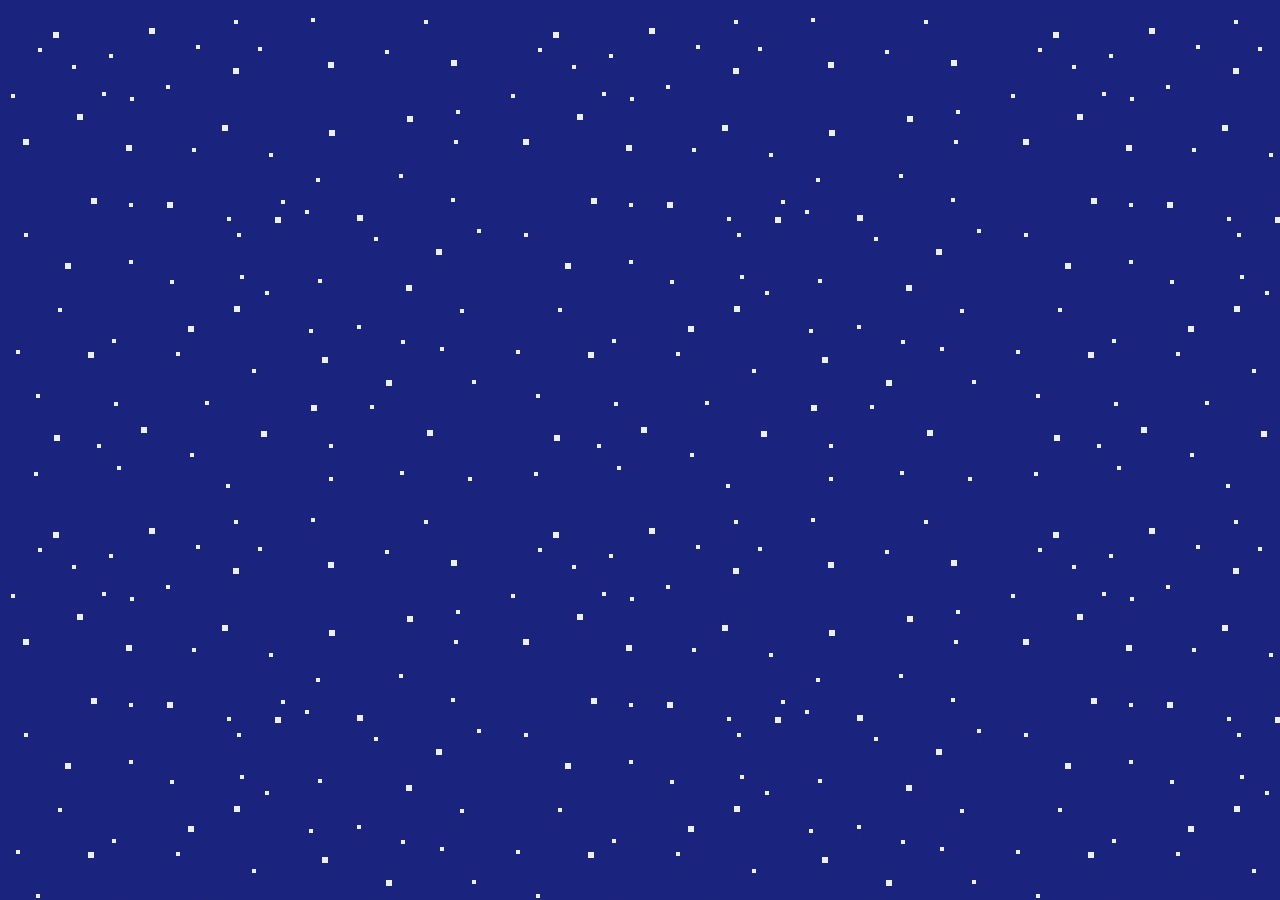
==== index.html @ a1c0380c "Update index.html" ====
<!DOCTYPE html>
<html>
  <head>
    <meta name="viewport" content="width=device-width, height=device-height, initial-scale=1, maximum-scale=1" />
    <title>space atack</title>
    <meta charset="UTF-8" />
  </head>
  <body>
    <script src="https://sdk.crazygames.com/crazygames-sdk-v2.js"></script>
    <script src="js/gameplay.js"></script>
  </body>
</html>
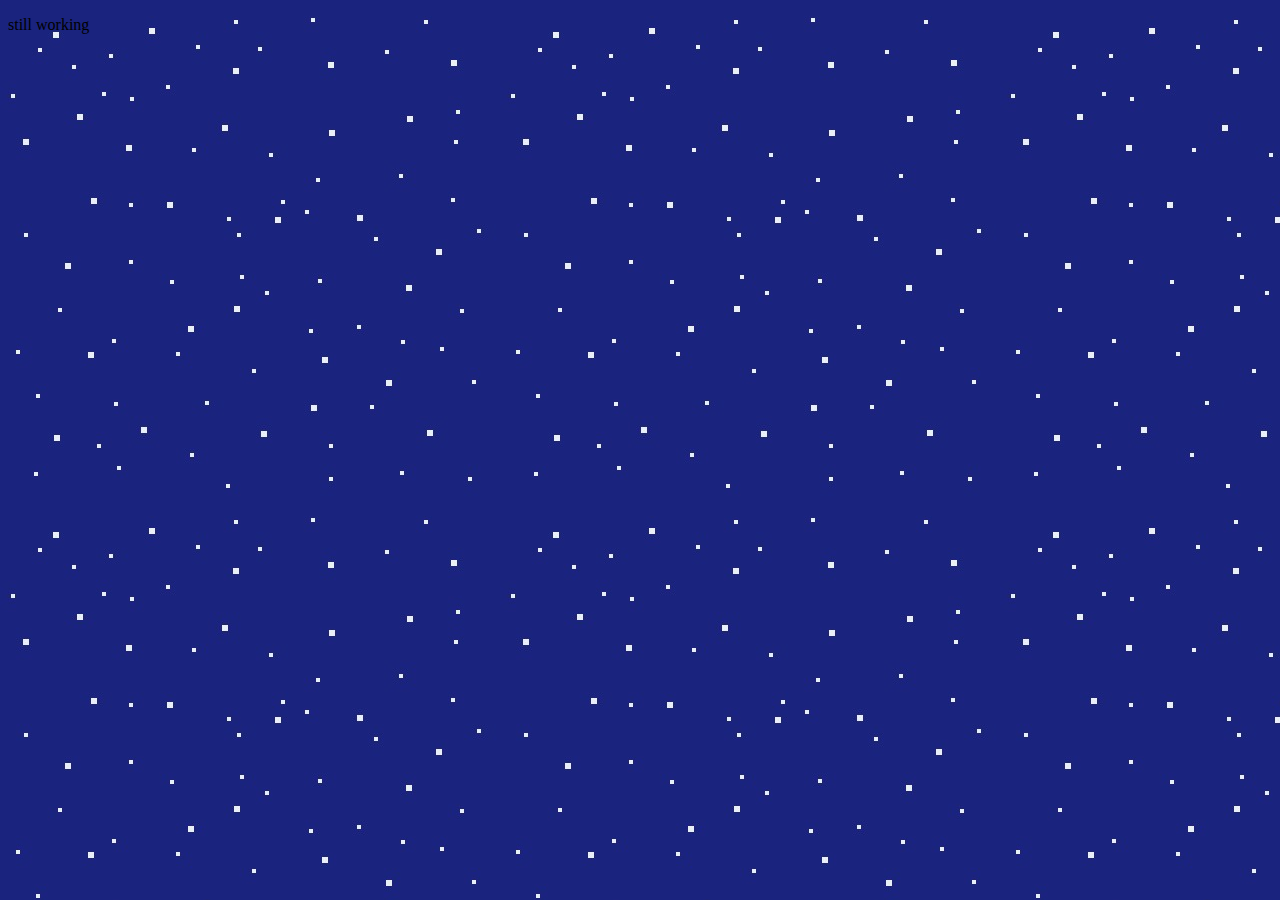
==== commit 2e5d40b9: "Update index.html" ====
--- a/index.html
+++ b/index.html
@@ -7,6 +7,7 @@
   </head>
   <body>
     <script src="https://sdk.crazygames.com/crazygames-sdk-v2.js"></script>
+    <p>still working</p>
     <script src="js/gameplay.js"></script>
   </body>
 </html>
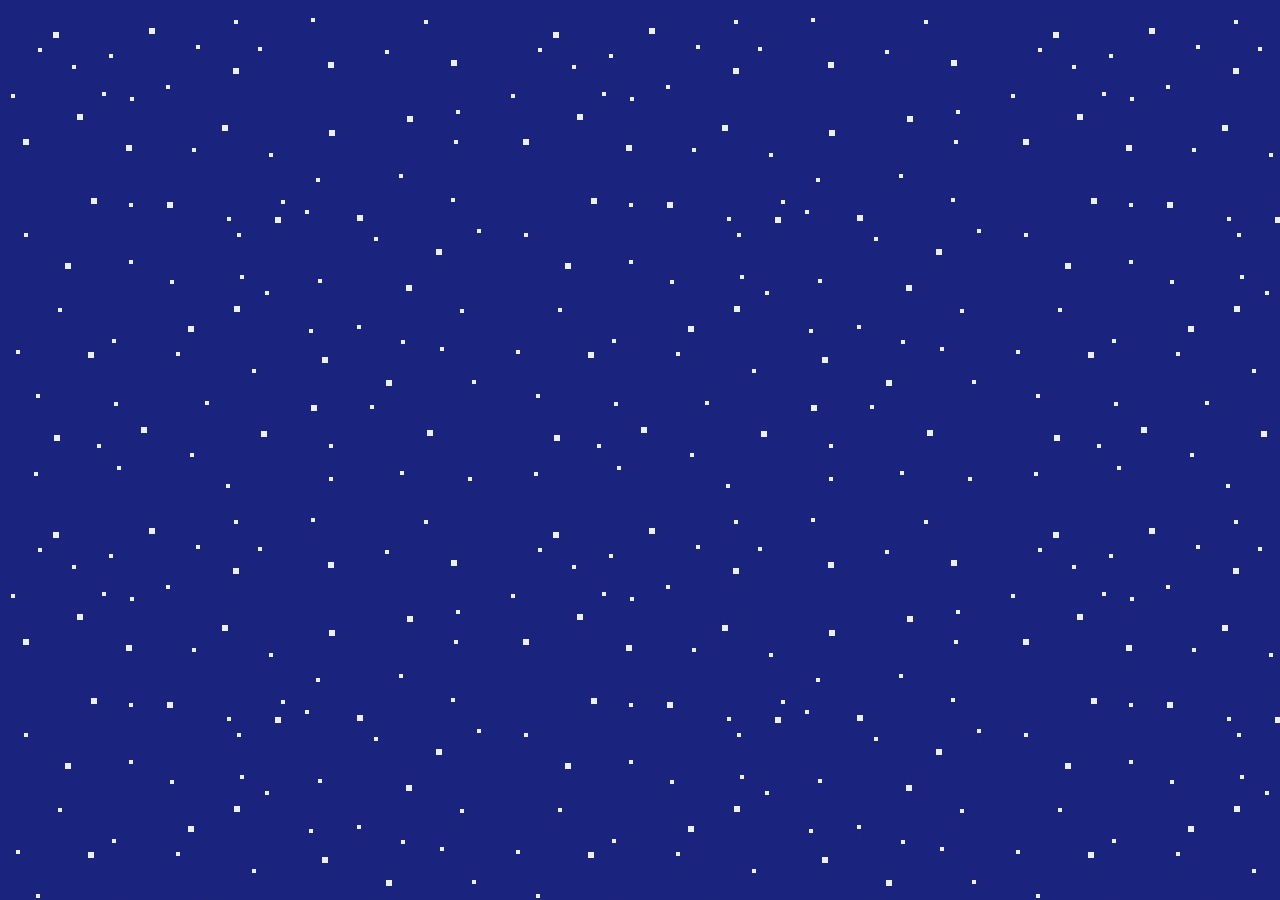
==== commit aa417952: "Update index.html" ====
--- a/index.html
+++ b/index.html
@@ -7,7 +7,6 @@
   </head>
   <body>
     <script src="https://sdk.crazygames.com/crazygames-sdk-v2.js"></script>
-    <p>still working</p>
     <script src="js/gameplay.js"></script>
   </body>
 </html>
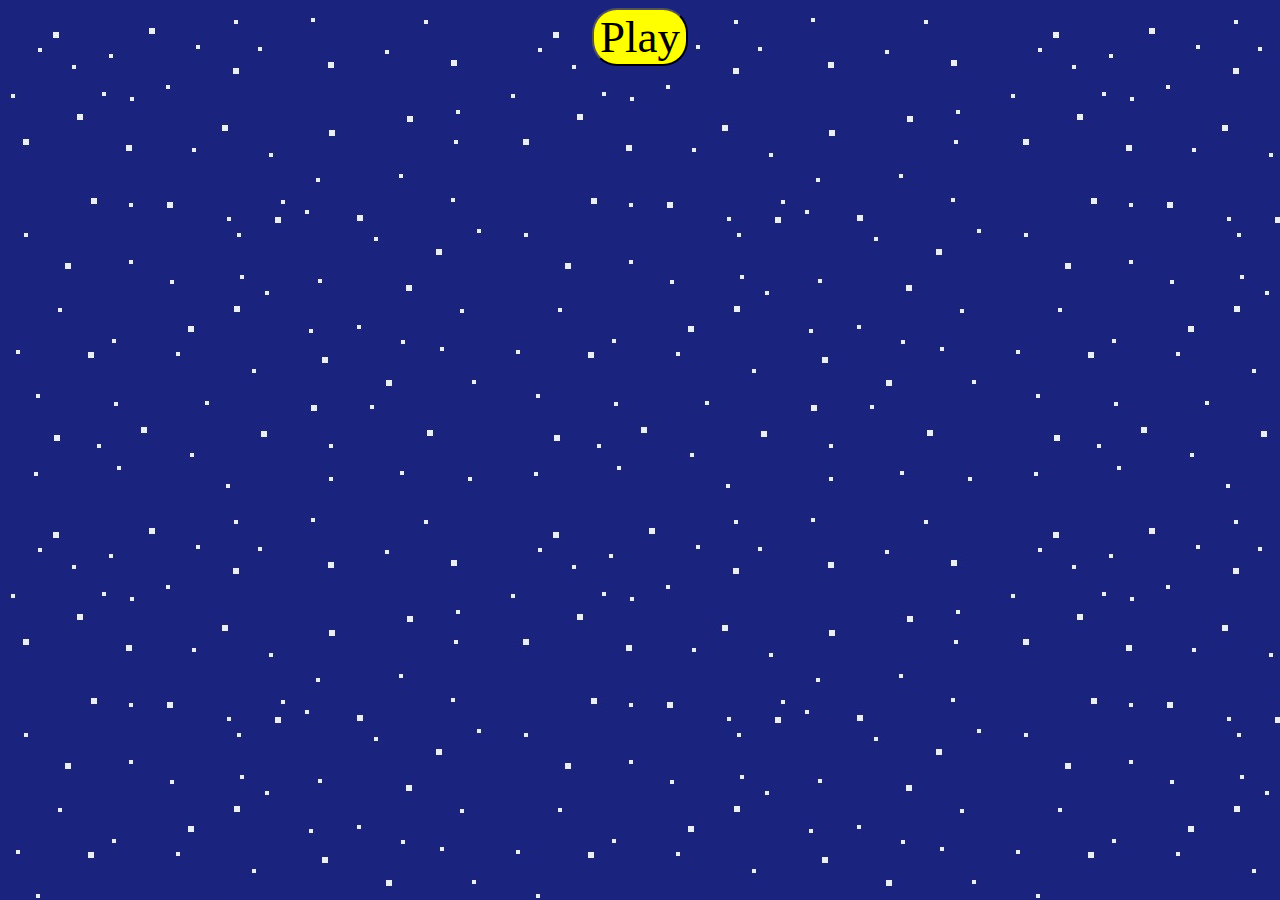
==== commit fc43a6fe: "Update index.html" ====
--- a/index.html
+++ b/index.html
@@ -3,9 +3,9 @@
   <head>
     <meta name="viewport" content="width=device-width, height=device-height, initial-scale=1, maximum-scale=1" />
     <title>space atack</title>
-    <meta charset="UTF-8" />
   </head>
   <body>
+    <script src="js/load.js"></script>
     <script src="https://sdk.crazygames.com/crazygames-sdk-v2.js"></script>
     <script src="js/gameplay.js"></script>
   </body>
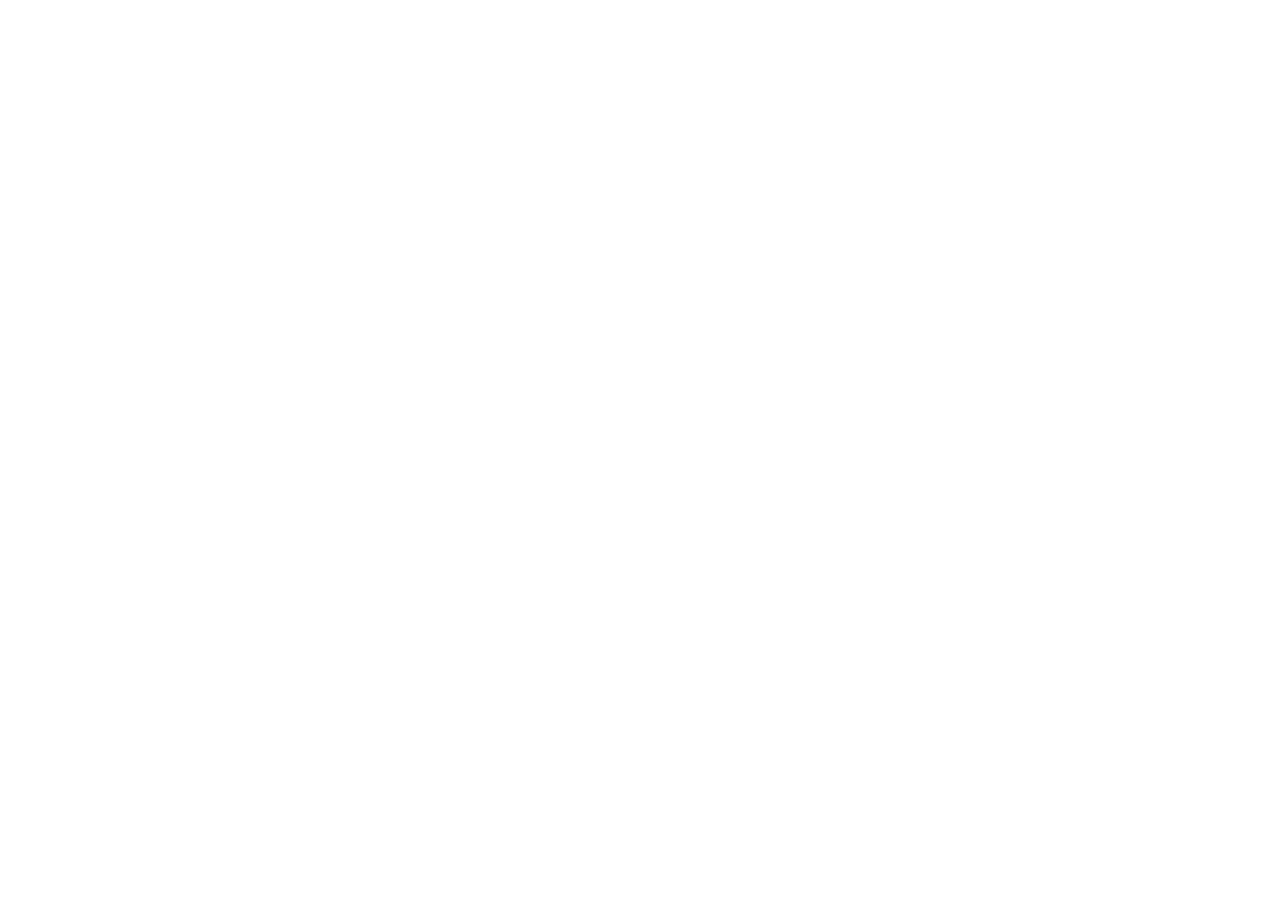
==== commit 9b018f6f: "Update index.html" ====
--- a/index.html
+++ b/index.html
@@ -5,8 +5,9 @@
     <title>space atack</title>
   </head>
   <body>
+    <script src="https://sdk.crazygames.com/crazygames-sdk-v2.js"></script>
     <script src="js/load.js"></script>
-    <script src="https://sdk.crazygames.com/crazygames-sdk-v2.js"></script>
+    <script src="js/gamep.js"></script>
     <script src="js/gameplay.js"></script>
   </body>
 </html>
